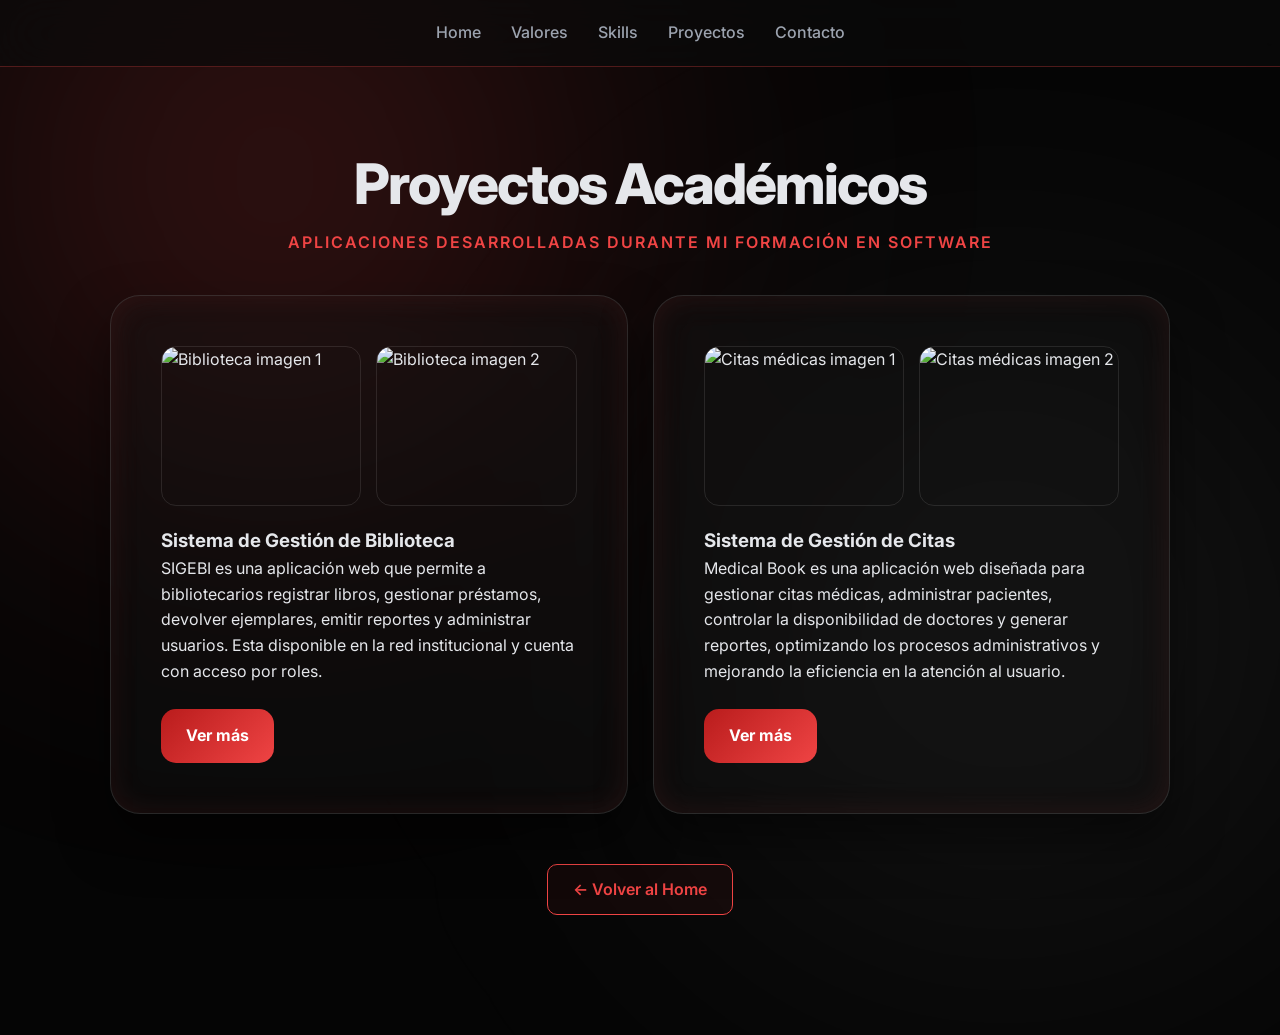
==== proyectos.html @ 2a81f25d "feat: agregar sitio personal completo" ====
<!DOCTYPE html>
<html lang="es">
<head>
    <meta charset="UTF-8">
    <meta name="viewport" content="width=device-width, initial-scale=1.0">
    <title>Proyectos | Fher Reyes</title>
    <link rel="stylesheet" href="style.css">
</head>
<body>

<nav>
    <a href="index.html">Home</a>
    <a href="valores.html">Valores</a>
    <a href="skills.html">Skills</a>
    <a href="proyectos.html">Proyectos</a>
    <a href="contacto.html">Contacto</a>
</nav>

<header>
    <h1>Proyectos Académicos</h1>
    <p>Aplicaciones desarrolladas durante mi formación en software</p>
</header>

<main class="container">
    <div class="skills-grid">

        <div class="card project-card">
            <div class="project-images">
                <img src="imagenes/Screenshot 2026-01-19 170558.png" alt="Biblioteca imagen 1" class="project-img">
                <img src="imagenes/Screenshot 2026-01-19 172101.png" alt="Biblioteca imagen 2" class="project-img">
            </div>
            <h3>Sistema de Gestión de Biblioteca</h3>
            <p>
               SIGEBI es una aplicación web que permite a bibliotecarios registrar libros, gestionar
préstamos, devolver ejemplares, emitir reportes y administrar usuarios. Esta disponible
en la red institucional y cuenta con acceso por roles.

            </p>
            <div class="project-links">
                <a href="https://github.com/20242397/SIGEBI" target="_blank" class="btn-git">Ver más</a>
            </div>
        </div>

        <div class="card project-card">
           <div class="project-images">
              <img src="imagenes/Screenshot 2026-01-19 174814.png" alt="Citas médicas imagen 1" class="project-img">
              <img src="imagenes/Screenshot 2026-01-19 175034.png" alt="Citas médicas imagen 2" class="project-img">
           </div>

            <h3>Sistema de Gestión de Citas</h3>
            <p>
                Medical Book es una aplicación web diseñada para gestionar citas médicas, administrar pacientes, controlar la disponibilidad de doctores y generar reportes, optimizando los procesos administrativos y mejorando la eficiencia en la atención al usuario.
            </p>
            <div class="project-links">
                <a href="https://github.com/Massamune01/team-Itla_colaboration-GrupoC" target="_blank" class="btn-git">Ver más</a>
            </div>
        </div>

    </div>

    <div class="back-home-container">
        <a class="back-home" href="index.html">← Volver al Home</a>
    </div>
</main>

<div class="footer-space"></div>

</body>
</html>
---- style.css ----
@import url('https://fonts.googleapis.com/css2?family=Inter:wght@300;400;500;600;700&display=swap');

/* --- RESET Y BASE --- */
* {
    box-sizing: border-box;
    margin: 0;
    padding: 0;
}

body {
    font-family: 'Inter', sans-serif;
    background-color: #050505; 
    color: #e5e7eb;
    min-height: 100vh;
    line-height: 1.6;
    position: relative;
    overflow-x: hidden;
}

/* --- TEXTURA Y LUCES ULTRA POTENCIADAS --- */
body::before, body::after {
    content: '';
    position: fixed;
    border-radius: 50%;
    z-index: -1;
    pointer-events: none;
    filter: blur(140px); 
}

body::before {
    width: 950px;
    height: 950px;
    top: -300px;
    left: -200px;
    background: radial-gradient(circle, rgba(239, 68, 68, 0.28) 0%, rgba(0, 0, 0, 0) 70%);
}

body::after {
    width: 950px;
    height: 950px;
    bottom: -200px;
    right: -200px;
    background: radial-gradient(circle, rgba(255, 255, 255, 0.1) 0%, rgba(0, 0, 0, 0) 70%);
}

.bg-texture {
    position: fixed;
    top: 0; left: 0; width: 100%; height: 100%;
    background-image: url('https://www.transparenttextures.com/patterns/stardust.png');
    opacity: 0.08;
    z-index: -1;
    pointer-events: none;
}

/* --- NAVEGACIÓN --- */
nav {
    position: fixed;
    top: 0; width: 100%;
    background: rgba(10, 10, 10, 0.7);
    backdrop-filter: blur(25px);
    display: flex;
    justify-content: center;
    gap: 30px;
    padding: 20px 0;
    z-index: 1000;
    border-bottom: 1px solid rgba(239, 68, 68, 0.3);
}

nav a {
    color: #9ca3af;
    text-decoration: none;
    font-weight: 500;
    transition: 0.3s;
}

nav a:hover { color: #ef4444; text-shadow: 0 0 10px rgba(239, 68, 68, 0.6); }

/* --- HEADER --- */
header { padding: 140px 20px 40px; text-align: center; }
header h1 { font-size: 3.5rem; font-weight: 800; letter-spacing: -2px; }
header p { color: #ef4444; font-weight: 600; text-transform: uppercase; letter-spacing: 2px; }

/* --- CONTENEDORES --- */
.container { max-width: 1100px; margin: auto; padding: 0 20px 80px; }

/* --- TARJETAS (Glassmorphism de Alta Claridad) --- */
.card {
    background: rgba(20, 20, 20, 0.4); 
    border-radius: 30px;
    padding: 50px; 
    border: 1px solid rgba(255, 255, 255, 0.12);
    backdrop-filter: blur(20px);
    box-shadow: 0 25px 50px rgba(0, 0, 0, 0.5), 
                inset 0 0 30px rgba(239, 68, 68, 0.1);
}

/* --- HOME (Hero Equilibrado) --- */
.hero { 
    display: grid; 
    grid-template-columns: 1.2fr 0.8fr; 
    gap: 60px; 
    align-items: center; 
}

.hero-content { text-align: left; }

.section-title {
    font-size: 2.2rem;
    margin-bottom: 25px;
    color: #f9fafb;
    position: relative;
    display: inline-block;
}

.section-title::after {
    content: '';
    display: block;
    width: 60px;
    height: 6px;
    background: #ef4444;
    margin-top: 10px;
    border-radius: 50px;
    box-shadow: 0 0 10px rgba(239, 68, 68, 0.4);
}

.hero-content p {
    font-size: 1.1rem; 
    line-height: 1.8; 
    color: #d1d5db;
    margin-bottom: 20px;
    text-align: justify; 
}

.hero-image { display: flex; justify-content: center; }

.hero-image img {
    width: 100%; 
    max-width: 380px; 
    border-radius: 30px; 
    border: 1px solid rgba(255, 255, 255, 0.1);
    box-shadow: 0 0 40px rgba(239, 68, 68, 0.3);
    object-fit: cover;
    transition: transform 0.3s ease;
}

.hero-image img:hover { transform: scale(1.02); }

/* --- SECCIÓN DE VALORES --- */
.values-grid {
    display: grid;
    grid-template-columns: repeat(auto-fit, minmax(280px, 1fr));
    gap: 25px;
}

.value-item {
    text-align: center;
    display: flex;
    flex-direction: column;
    align-items: center;
    justify-content: center;
}

.value-icon {
    font-size: 2.5rem;
    margin-bottom: 15px;
    display: flex;
    justify-content: center;
    align-items: center;
}

/* --- TABLA MODERNA (Skills) --- */
.modern-table {
    width: 100%;
    border-collapse: separate;
    border-spacing: 0 12px;
    margin-top: 30px;
}

.modern-table th {
    color: #ef4444;
    text-transform: uppercase;
    font-size: 0.8rem;
    letter-spacing: 1.5px;
    padding: 10px 20px;
    text-align: left;
}

.modern-table tbody tr {
    background: rgba(255, 255, 255, 0.02);
    transition: transform 0.3s ease, background 0.3s ease;
}

.modern-table tbody tr:hover {
    background: rgba(255, 255, 255, 0.05);
    transform: scale(1.01);
}

.modern-table td { padding: 15px 20px; vertical-align: middle; }
.modern-table td:first-child { border-radius: 15px 0 0 15px; }
.modern-table td:last-child { border-radius: 0 15px 15px 0; }

.table-logo { width: 35px; height: 35px; object-fit: contain; }

/* --- BARRAS DE PROGRESO --- */
.skill-bar { 
    background: rgba(255, 255, 255, 0.05); 
    height: 10px; 
    border-radius: 10px; 
    overflow: hidden; 
    width: 100%;
    max-width: 200px;
}

.skill-fill { 
    height: 100%; 
    background: linear-gradient(90deg, #b91c1c, #ef4444); 
    box-shadow: 0 0 15px rgba(239, 68, 68, 0.5); 
}

/* --- PROYECTOS --- */
.skills-grid {
    display: grid;
    grid-template-columns: repeat(auto-fit, minmax(320px, 1fr));
    gap: 25px;
}

.project-card {
    display: flex;
    flex-direction: column;
    justify-content: space-between;
    height: 100%;
}

.project-images { 
    display: grid; 
    grid-template-columns: 1fr 1fr; 
    gap: 15px; 
    margin-bottom: 20px; 
}

.project-img { 
    width: 100%; 
    height: 160px; 
    object-fit: cover; 
    border-radius: 15px; 
    border: 1px solid rgba(255, 255, 255, 0.1); 
}

.project-card p {
    margin-bottom: 25px;
    flex-grow: 1;
}

/* --- FORMULARIO Y CONTACTO --- */
.contact-form { display: grid; grid-template-columns: 1fr 1fr; gap: 25px; }
.full-width { grid-column: span 2; }
.contact-form input, .contact-form textarea {
    width: 100%; padding: 15px; background: rgba(10, 10, 10, 0.6);
    border: 1px solid rgba(255, 255, 255, 0.1); border-radius: 15px; color: white;
}

/* --- VENTANA MODAL (GRACIAS) --- */
.modal {
    display: none; 
    position: fixed;
    z-index: 2000;
    left: 0;
    top: 0;
    width: 100%;
    height: 100%;
    background-color: rgba(0, 0, 0, 0.85);
    backdrop-filter: blur(15px);
    justify-content: center;
    align-items: center;
    padding: 20px;
}

.modal-content {
    max-width: 500px;
    width: 100%;
    text-align: center;
    animation: modalSlideIn 0.4s ease-out;
    background: rgba(25, 25, 25, 0.7);
}

@keyframes modalSlideIn {
    from { transform: translateY(-30px); opacity: 0; }
    to { transform: translateY(0); opacity: 1; }
}

.modal-content h2 { margin-bottom: 15px; color: #ef4444; }
.modal-content p { color: #d1d5db; margin-bottom: 20px; }

/* --- BOTONES Y CENTRADO --- */
.btn-git, .ver-mas, button {
    background: linear-gradient(135deg, #b91c1c, #ef4444);
    color: white; 
    padding: 14px 25px; 
    border-radius: 15px; 
    font-weight: 700;
    text-decoration: none; 
    border: none; 
    cursor: pointer; 
    transition: 0.3s;
    display: block;
    text-align: center;
    width: fit-content;
}

.ver-mas { width: 100%; }

.btn-git:hover, button:hover, .ver-mas:hover {
    transform: translateY(-3px);
    box-shadow: 0 10px 20px rgba(239, 68, 68, 0.4);
}

.back-home-container {
    width: 100%;
    display: flex;
    justify-content: center;
    margin-top: 50px;
    padding-bottom: 40px;
}

.back-home {
    color: #ef4444; 
    text-decoration: none; 
    font-weight: 600;
    padding: 12px 25px; 
    border: 1px solid #ef4444; 
    border-radius: 10px;
    transition: 0.3s;
    background: rgba(239, 68, 68, 0.05);
}

.back-home:hover { 
    background: rgba(239, 68, 68, 0.15); 
    box-shadow: 0 0 15px rgba(239, 68, 68, 0.3);
}

/* --- RESPONSIVO --- */
@media (max-width: 900px) {
    .hero { grid-template-columns: 1fr; text-align: center; gap: 40px; }
    .hero-image img { max-width: 320px; }
    header h1 { font-size: 2.5rem; }
    .contact-form { grid-template-columns: 1fr; }
    .full-width { grid-column: span 1; }
}
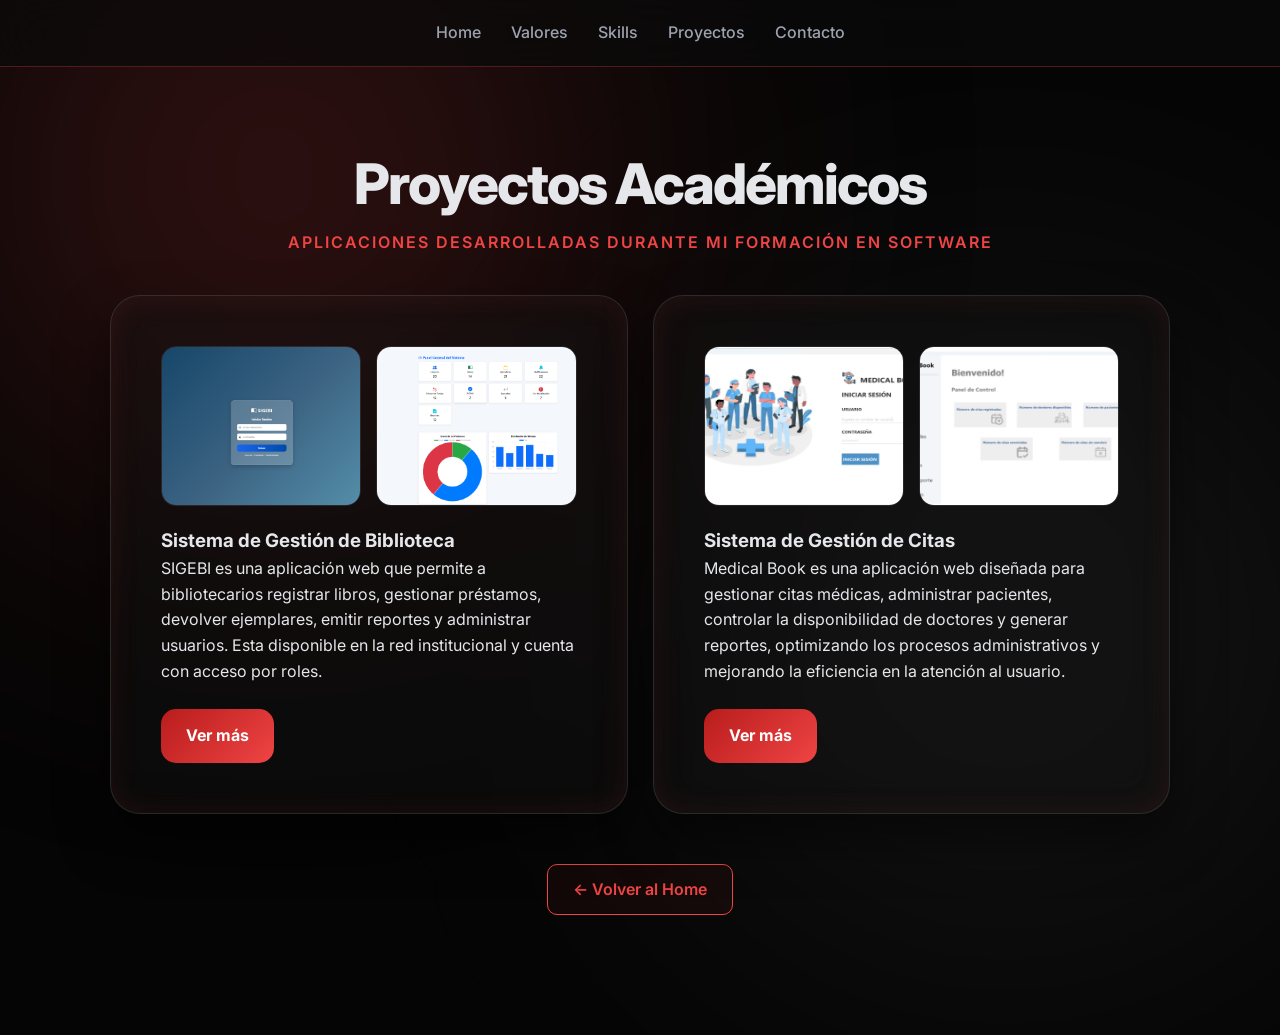
==== commit 33e78cbb: "fix: mover workflow a carpeta correcta" ====
--- a/proyectos.html
+++ b/proyectos.html
@@ -26,15 +26,14 @@
 
         <div class="card project-card">
             <div class="project-images">
-                <img src="imagenes/Screenshot 2026-01-19 170558.png" alt="Biblioteca imagen 1" class="project-img">
-                <img src="imagenes/Screenshot 2026-01-19 172101.png" alt="Biblioteca imagen 2" class="project-img">
+                <img src="Screenshot-170558.png" alt="Biblioteca imagen 1" class="project-img">
+                <img src="Screenshot-172101.png" alt="Biblioteca imagen 2" class="project-img">
             </div>
             <h3>Sistema de Gestión de Biblioteca</h3>
             <p>
                SIGEBI es una aplicación web que permite a bibliotecarios registrar libros, gestionar
 préstamos, devolver ejemplares, emitir reportes y administrar usuarios. Esta disponible
 en la red institucional y cuenta con acceso por roles.
-
             </p>
             <div class="project-links">
                 <a href="https://github.com/20242397/SIGEBI" target="_blank" class="btn-git">Ver más</a>
@@ -43,10 +42,9 @@
 
         <div class="card project-card">
            <div class="project-images">
-              <img src="imagenes/Screenshot 2026-01-19 174814.png" alt="Citas médicas imagen 1" class="project-img">
-              <img src="imagenes/Screenshot 2026-01-19 175034.png" alt="Citas médicas imagen 2" class="project-img">
+              <img src="Screenshot-174814.png" alt="Citas médicas imagen 1" class="project-img">
+              <img src="Screenshot-175034.png" alt="Citas médicas imagen 2" class="project-img">
            </div>
-
             <h3>Sistema de Gestión de Citas</h3>
             <p>
                 Medical Book es una aplicación web diseñada para gestionar citas médicas, administrar pacientes, controlar la disponibilidad de doctores y generar reportes, optimizando los procesos administrativos y mejorando la eficiencia en la atención al usuario.
